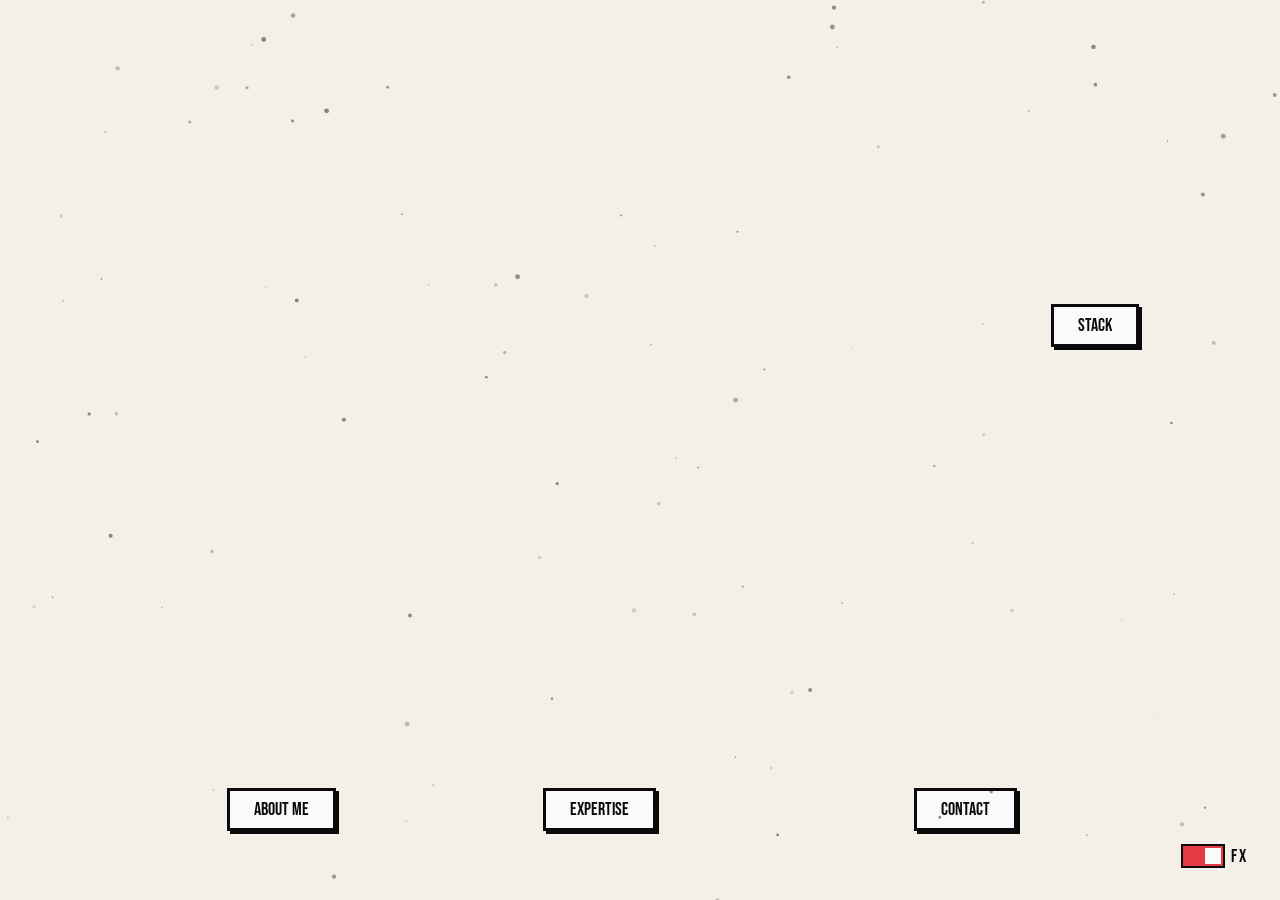
==== index.html @ f5366b39 "Force GitHub Pages rebuild with .nojekyll" ====
<!DOCTYPE html>
<!-- Build update -->
<html lang="fr">

<head>
    <meta charset="UTF-8">
    <meta name="viewport" content="width=device-width, initial-scale=1.0">
    <title>JLVDK - Portfolio Full Stack</title>
    <link href="https://fonts.googleapis.com/css2?family=Bebas+Neue&family=Courier+Prime:wght@400;700&display=swap"
        rel="stylesheet">
    <link rel="stylesheet" href="https://cdnjs.cloudflare.com/ajax/libs/font-awesome/6.0.0/css/all.min.css">
    <link rel="stylesheet" href="css/style.css">
    <script defer src="https://cloud.umami.is/script.js"
        data-website-id="7a724083-db3c-4a07-bb75-0db860d0457f"></script>
</head>

<body>

    <canvas id="particles-canvas"></canvas>

    <div class="particle-toggle-container">
        <label class="switch">
            <input type="checkbox" id="particleToggle" checked>
            <span class="slider"></span>
        </label>
        <span class="toggle-label">FX</span>
    </div>

    <div class="intro-text">JLVDK</div>

    <div class="particles" id="particles"></div>

    <div class="comic-container" id="comicContainer">
        <div class="comic-grid" id="comicGrid">
            <button class="panel-button" id="btn-1">ABOUT ME</button>
            <button class="panel-button" id="btn-2">STACK</button>
            <button class="panel-button" id="btn-3">EXPERTISE</button>
            <button class="panel-button" id="btn-4">CONTACT</button>
        </div>
    </div>

    <button class="back-btn" id="backBtn" style="display: none;">← BACK TO PANELS</button>

    <div class="content-section" id="section-about">
        <div class="section-inner">
            <div class="panel-label">PANEL I: ENTER THE GHOST-MAN</div>
            <h2>ABOUT ME</h2>
            <p>Développeur Full Stack passionné par la création d'expériences web uniques et mémorables. Je ne me
                contente pas de coder, je crée des univers visuels qui marquent les esprits.</p>
            <p>Mon approche combine rigueur technique et créativité débridée. Chaque projet est une opportunité de
                repousser les limites du web et d'explorer de nouvelles possibilities.</p>
            <p>Autodidacte et curieux, je reste constamment à l'affût des dernières technologies pour offrir des
                solutions modernes et performantes.</p>
        </div>
    </div>

    <div class="content-section" id="section-stack">
        <div class="section-inner">
            <div class="panel-label">PANEL II: THE ARSENAL</div>
            <h2>STACK TECHNIQUE</h2>
            <p>Mes langages de prédilection, simple et efficace.</p>
            <div class="stack-grid">
                <div class="stack-item">HTML5</div>
                <div class="stack-item">CSS3</div>
                <div class="stack-item">JAVASCRIPT</div>
            </div>
        </div>
    </div>

    <div class="content-section" id="section-expertise">
        <div class="section-inner">
            <div class="panel-label">PANEL III: THE POWERS</div>
            <h2>EXPERTISES</h2>
            <p>Une approche complète du développement web, de la conception à la réalisation.</p>
            <ul class="expertise-list">
                <li>UI/UX Design - Interfaces intuitives et visuellement impactantes</li>
                <li>VEO - Optimisation et performance</li>
                <li>Développement Frontend - Expériences web modernes et responsives</li>
                <li>Développement Backend - Architecture robuste et scalable</li>
            </ul>
        </div>
    </div>

    <div class="content-section" id="section-contact">
        <div class="section-inner">
            <div class="panel-label">TO BE CONTINUED IN ISSUE #25!</div>
            <h2>CONTACT</h2>
            <p>Prêt à collaborer sur votre prochain projet. Transformons vos idées en réalité.</p>
            <div class="contact-box">
                <h3>NEXT ISSUE</h3>
                <div class="social-links">
                    <a href="https://github.com/evdk25-wq" target="_blank" class="contact-link">
                        <i class="fab fa-github"></i> GITHUB
                    </a>
                    <a href="https://www.linkedin.com/in/j-l-vdk" target="_blank" class="contact-link">
                        <i class="fab fa-linkedin"></i> LINKEDIN
                    </a>
                </div>
            </div>
        </div>
    </div>

    <script src="Javascript/javascript.js"></script>
</body>

</html>
---- css/style.css ----
* {
    margin: 0;
    padding: 0;
    box-sizing: border-box;
}

:root {
    --comic-cream: #f4efe7;
    --ink-black: #0a0a0a;
    --paper-white: #fafafa;
    --accent-red: #e63946;
}

body {
    font-family: 'Courier Prime', monospace;
    background: var(--ink-black);
    color: var(--ink-black);
    overflow-x: hidden;
    position: relative;
}

#particles-canvas {
    position: fixed;
    top: 0;
    left: 0;
    width: 100%;
    height: 100%;
    pointer-events: none;
    z-index: 100;
    opacity: 0.7;
    filter: blur(0.4px);
}

.comic-container {
    position: fixed;
    top: 0;
    left: 0;
    width: 100%;
    height: 100vh;
    display: flex;
    align-items: center;
    justify-content: center;
    background: var(--comic-cream);
    z-index: 10;
    transition: opacity 0.5s ease;
}

.comic-container.hidden {
    opacity: 0;
    pointer-events: none;
}

.comic-grid {
    position: relative;
    width: 95vw;
    max-width: 1600px;
    height: 90vh;
    background-size: contain;
    background-position: center;
    background-repeat: no-repeat;
    display: flex;
    align-items: center;
    justify-content: center;
}

.panel-button {
    position: absolute;
    font-family: 'Bebas Neue', sans-serif;
    font-size: 1.1rem;
    background: var(--paper-white);
    color: var(--ink-black);
    border: 3px solid var(--ink-black);
    padding: 0.5rem 1.5rem;
    cursor: pointer;
    z-index: 15;
    text-transform: uppercase;
    box-shadow: 3px 3px 0px var(--ink-black);
    transition: all 0.3s ease;
}

.panel-button:hover {
    background: var(--accent-red);
    color: var(--paper-white);
    transform: translate(-3px, -3px);
    box-shadow: 6px 6px 0px var(--ink-black);
}

#btn-1 {
    bottom: 3%;
    left: 16%;
}

#btn-2 {
    top: 32%;
    right: 9%;
}

#btn-3 {
    bottom: 3%;
    left: 42%;
}

#btn-4 {
    bottom: 3%;
    right: 19%;
}

.content-section {
    position: fixed;
    top: 0;
    left: 0;
    width: 100%;
    height: 100vh;
    background: var(--comic-cream);
    display: flex;
    flex-direction: column;
    align-items: center;
    justify-content: center;
    padding: 2rem;
    opacity: 0;
    pointer-events: none;
    transform: perspective(1200px) rotateY(-90deg);
    transform-origin: left center;
    transition: all 0.8s cubic-bezier(0.645, 0.045, 0.355, 1);
    z-index: 20;
    overflow-y: auto;
}

.content-section.active {
    opacity: 1;
    pointer-events: all;
    transform: perspective(1200px) rotateY(0deg);
}

#section-about {
    background-image: url("../Assets/about.png");
    background-size: cover;
    background-position: center;
}

#section-stack {
    background-image: url("../Assets/stack.png");
    background-size: cover;
    background-position: center;
}

#section-expertise {
    background-image: url("../Assets/expertise.png");
    background-size: cover;
    background-position: center;
}

#section-contact {
    background-image: url("../Assets/contact.png");
    background-size: cover;
    background-position: center;
}

.section-inner {
    max-width: 900px;
    width: 100%;
    background: rgba(250, 250, 250, 0.96);
    padding: clamp(1.5rem, 5vw, 4rem);
    border: 4px solid var(--ink-black);
    box-shadow: 12px 12px 0px rgba(10, 10, 10, 0.15);
    position: relative;
    margin: 2rem 0;
}

.panel-label {
    font-family: 'Bebas Neue', sans-serif;
    font-size: 0.95rem;
    letter-spacing: 2px;
    color: var(--accent-red);
    margin-bottom: 0.8rem;
    text-transform: uppercase;
    font-weight: 700;
}

h2 {
    font-family: 'Bebas Neue', sans-serif;
    font-size: clamp(2rem, 6vw, 4rem);
    margin-bottom: 1.5rem;
    position: relative;
}

h2::after {
    content: '';
    position: absolute;
    bottom: -8px;
    left: 0;
    width: 100%;
    height: 4px;
    background: var(--accent-red);
}

p {
    font-size: clamp(1rem, 2vw, 1.15rem);
    line-height: 1.6;
    margin-bottom: 1.5rem;
}

.stack-grid {
    display: grid;
    grid-template-columns: repeat(auto-fit, minmax(130px, 1fr));
    gap: 1rem;
}

.stack-item {
    background: var(--ink-black);
    color: var(--paper-white);
    padding: 1.2rem;
    text-align: center;
    font-family: 'Bebas Neue', sans-serif;
    font-size: 1.4rem;
    border: 3px solid var(--ink-black);
}

.stack-item:hover {
    background: var(--paper-white);
    color: var(--ink-black);
    box-shadow: 5px 5px 0px var(--accent-red);
    transform: translate(-2px, -2px);
}

.contact-link {
    display: inline-flex;
    align-items: center;
    gap: 0.8rem;
    font-family: 'Bebas Neue', sans-serif;
    font-size: 1.5rem;
    color: var(--paper-white);
    background: var(--ink-black);
    text-decoration: none;
    padding: 1rem 2rem;
    border: 3px solid var(--paper-white);
    transition: 0.3s;
}

.contact-link:hover {
    background: var(--paper-white);
    color: var(--ink-black);
    box-shadow: 5px 5px 0px var(--accent-red);
}

.particle-toggle-container {
    position: fixed;
    bottom: 2rem;
    right: 2rem;
    z-index: 1000;
    display: flex;
    align-items: center;
    gap: 0.4rem;
}

.toggle-label {
    font-family: 'Bebas Neue', sans-serif;
    font-size: 1.1rem;
    letter-spacing: 2px;
    color: var(--ink-black);
    font-weight: 400;
}

.switch {
    position: relative;
    width: 44px;
    height: 24px;
}

.switch input {
    opacity: 0;
}

.slider {
    position: absolute;
    cursor: pointer;
    top: 0;
    left: 0;
    right: 0;
    bottom: 0;
    background-color: rgba(10, 10, 10, 0.1);
    border: 2px solid var(--ink-black);
    transition: .4s;
}

.slider::before {
    content: "";
    position: absolute;
    height: 16px;
    width: 16px;
    left: 2px;
    bottom: 2px;
    background-color: var(--ink-black);
    transition: .4s;
}

input:checked+.slider {
    background-color: var(--accent-red);
}

input:checked+.slider::before {
    transform: translateX(20px);
    background-color: var(--paper-white);
}

.back-btn {
    position: fixed;
    top: 1.5rem;
    left: 1.5rem;
    z-index: 100;
    font-family: 'Bebas Neue', sans-serif;
    padding: 0.8rem 2rem;
    background: var(--ink-black);
    color: var(--paper-white);
    border: 2px solid var(--paper-white);
    cursor: pointer;
}

@media (max-width: 767px) {
    .comic-container {
        display: flex;
        align-items: center;
        justify-content: center;
        background-image: url("../Assets/accueil.png") !important;
        background-size: cover !important;
        background-position: 22% top !important;
    }

    .comic-grid {
        background-image: none !important;
        height: auto;
        width: 100%;
        display: flex;
        flex-direction: column;
        gap: 1.2rem;
        padding: 2rem;
        margin-top: 25vh;
    }

    .particle-toggle-container {
        background: none !important;
        border: none !important;
        padding: 0 !important;
    }

    .panel-button {
        position: relative !important;
        left: auto !important;
        right: auto !important;
        top: auto !important;
        bottom: auto !important;
        width: 100% !important;
        max-width: 300px;
        margin: 0 auto !important;
        font-size: 1.6rem !important;
        padding: 1.2rem !important;
        text-align: center;
        background: rgba(250, 250, 250, 0.95);
        box-shadow: 6px 6px 0px var(--ink-black);
    }

    .section-inner {
        margin-top: 5rem;
        padding: 1.5rem;
        width: 95%;
    }

    .social-links {
        flex-direction: column;
        width: 100%;
    }

    .contact-link {
        width: 100%;
        justify-content: center;
    }

    .back-btn {
        top: 1rem;
        left: 1rem;
        width: auto;
        font-size: 1rem;
    }
}

@media (min-width: 768px) and (max-width: 1023px) {
    .comic-grid {
        width: 98vw;
        height: 60vh;
    }
}
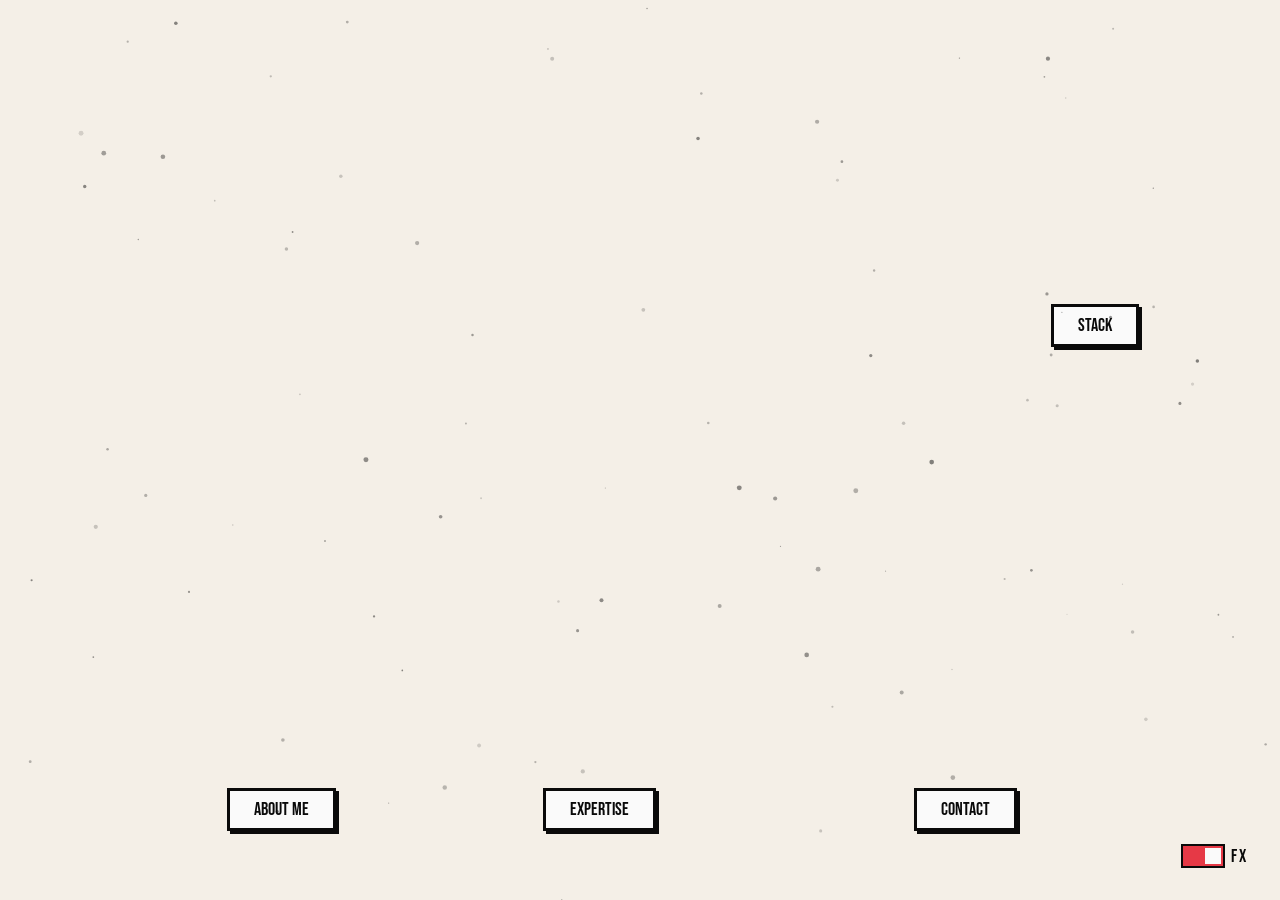
==== commit 64d5cab7: "Move index.html to root for correct github pages link" ====
--- a/index.html
+++ b/index.html
@@ -9,7 +9,7 @@
     <link href="https://fonts.googleapis.com/css2?family=Bebas+Neue&family=Courier+Prime:wght@400;700&display=swap"
         rel="stylesheet">
     <link rel="stylesheet" href="https://cdnjs.cloudflare.com/ajax/libs/font-awesome/6.0.0/css/all.min.css">
-    <link rel="stylesheet" href="css/style.css">
+    <link rel="stylesheet" href="../css/style.css">
     <script defer src="https://cloud.umami.is/script.js"
         data-website-id="7a724083-db3c-4a07-bb75-0db860d0457f"></script>
 </head>
@@ -100,7 +100,7 @@
         </div>
     </div>
 
-    <script src="Javascript/javascript.js"></script>
+    <script src="../Javascript/javascript.js"></script>
 </body>
 
 </html>
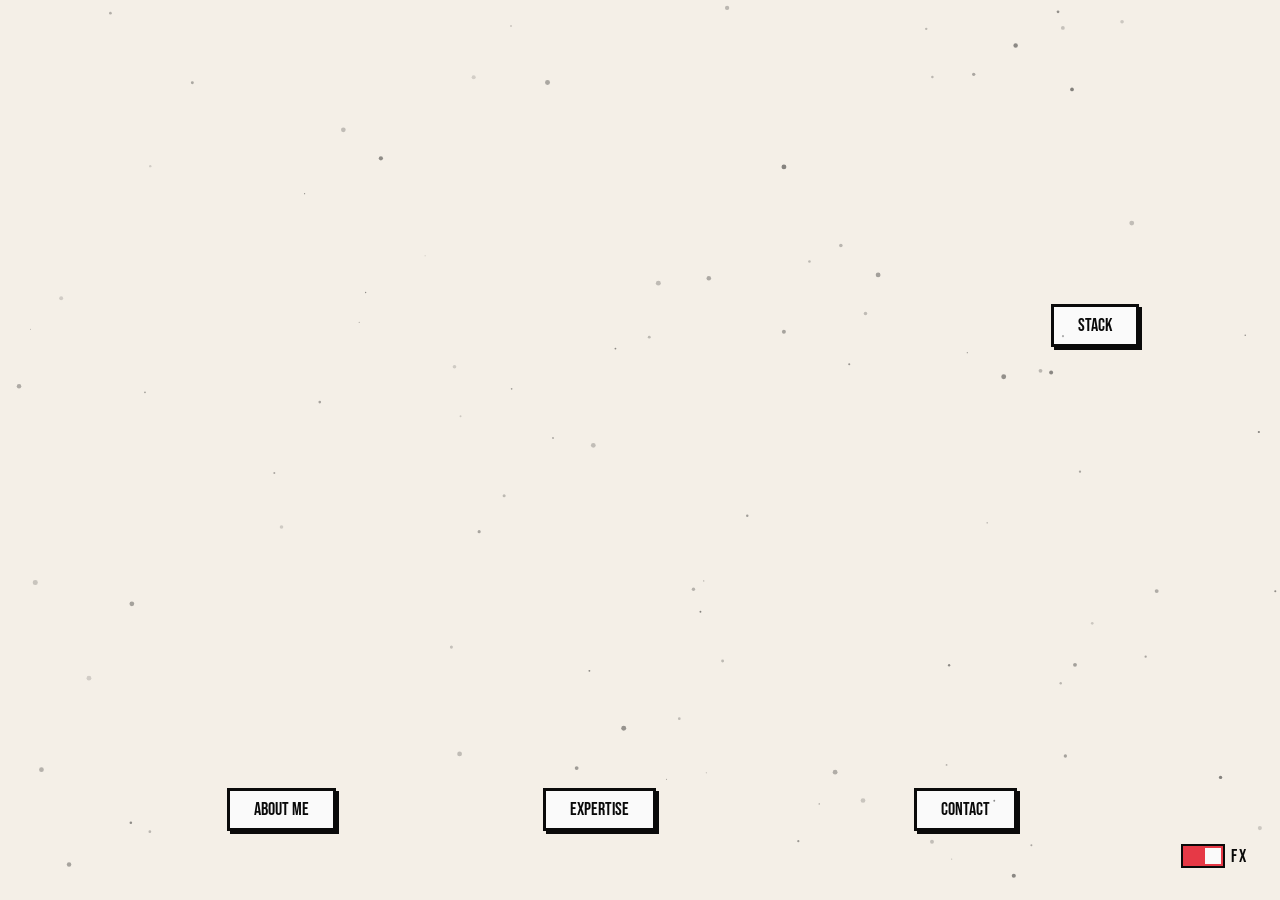
==== commit 1293c46b: "Fix path to css" ====
--- a/index.html
+++ b/index.html
@@ -9,7 +9,7 @@
     <link href="https://fonts.googleapis.com/css2?family=Bebas+Neue&family=Courier+Prime:wght@400;700&display=swap"
         rel="stylesheet">
     <link rel="stylesheet" href="https://cdnjs.cloudflare.com/ajax/libs/font-awesome/6.0.0/css/all.min.css">
-    <link rel="stylesheet" href="../css/style.css">
+    <link rel="stylesheet" href="css/style.css">
     <script defer src="https://cloud.umami.is/script.js"
         data-website-id="7a724083-db3c-4a07-bb75-0db860d0457f"></script>
 </head>
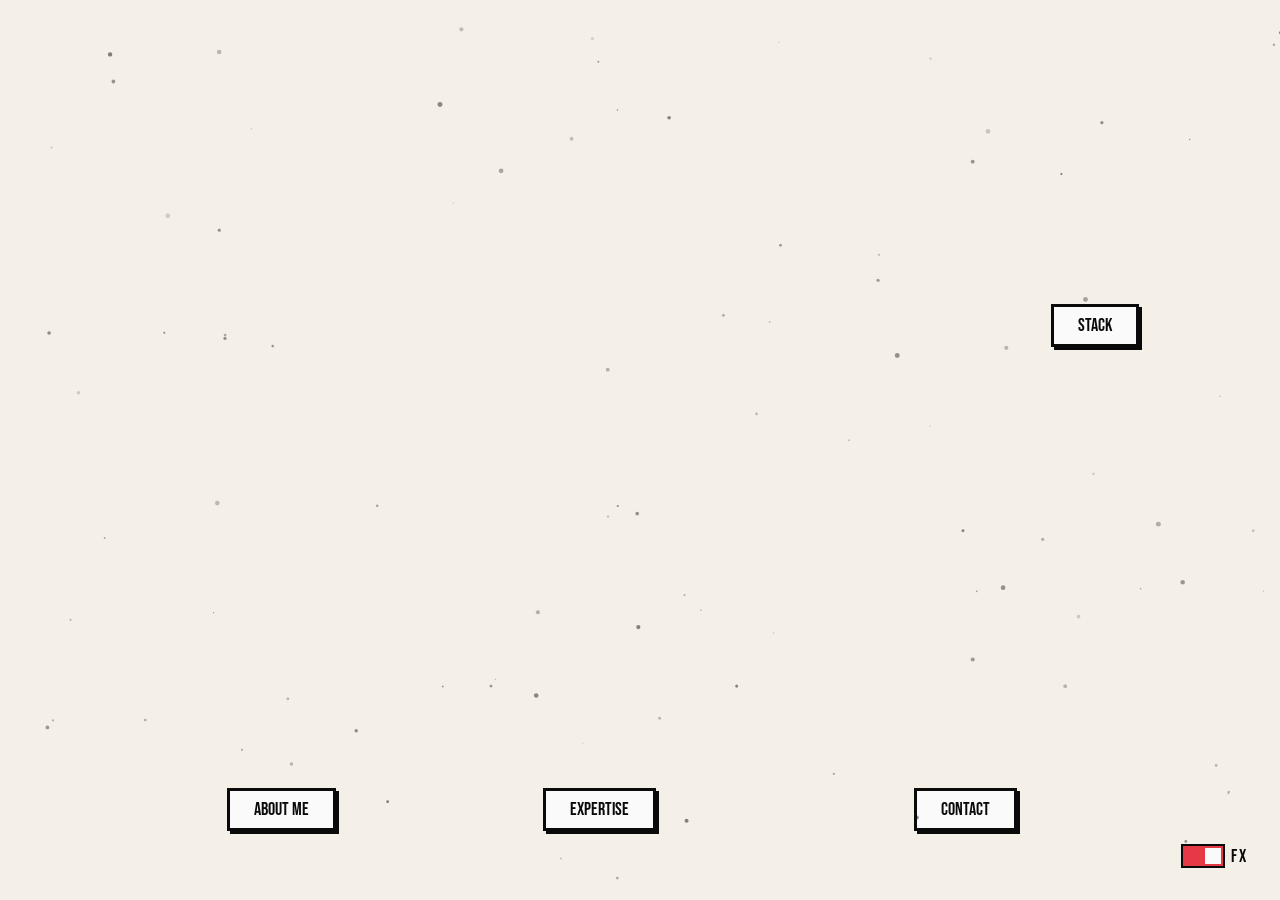
==== commit c1a00bdc: "Fix js file path" ====
--- a/index.html
+++ b/index.html
@@ -100,7 +100,7 @@
         </div>
     </div>
 
-    <script src="../Javascript/javascript.js"></script>
+    <script src="Javascript/javascript.js"></script>
 </body>
 
 </html>
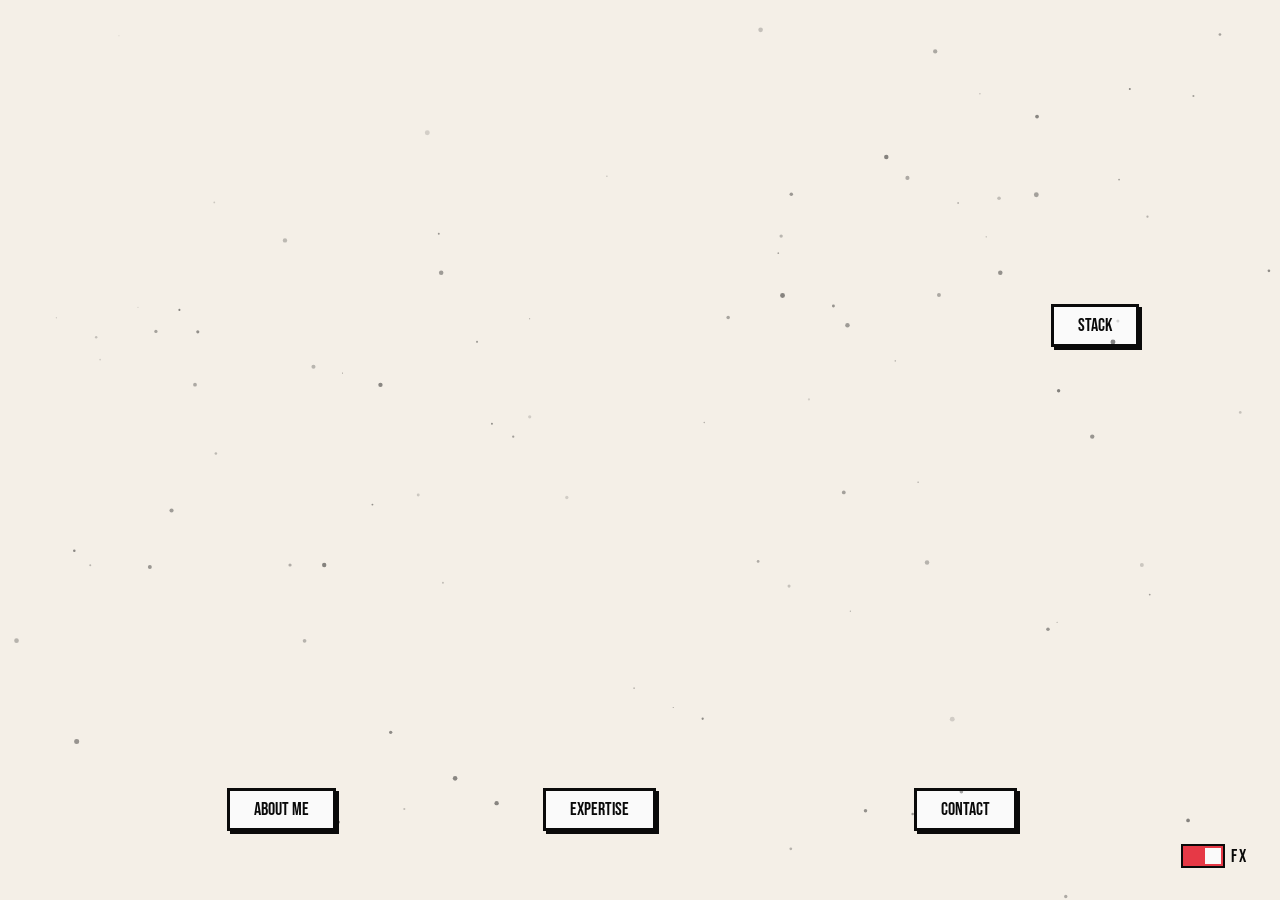
==== commit 4868e045: "Trigger rebuild for GitHub Pages" ====
--- a/index.html
+++ b/index.html
@@ -103,4 +103,4 @@
     <script src="Javascript/javascript.js"></script>
 </body>
 
-</html>+</html>< Trigger rebuild: The JS file path was fixed to Javascript/javascript.js (no ../) -->
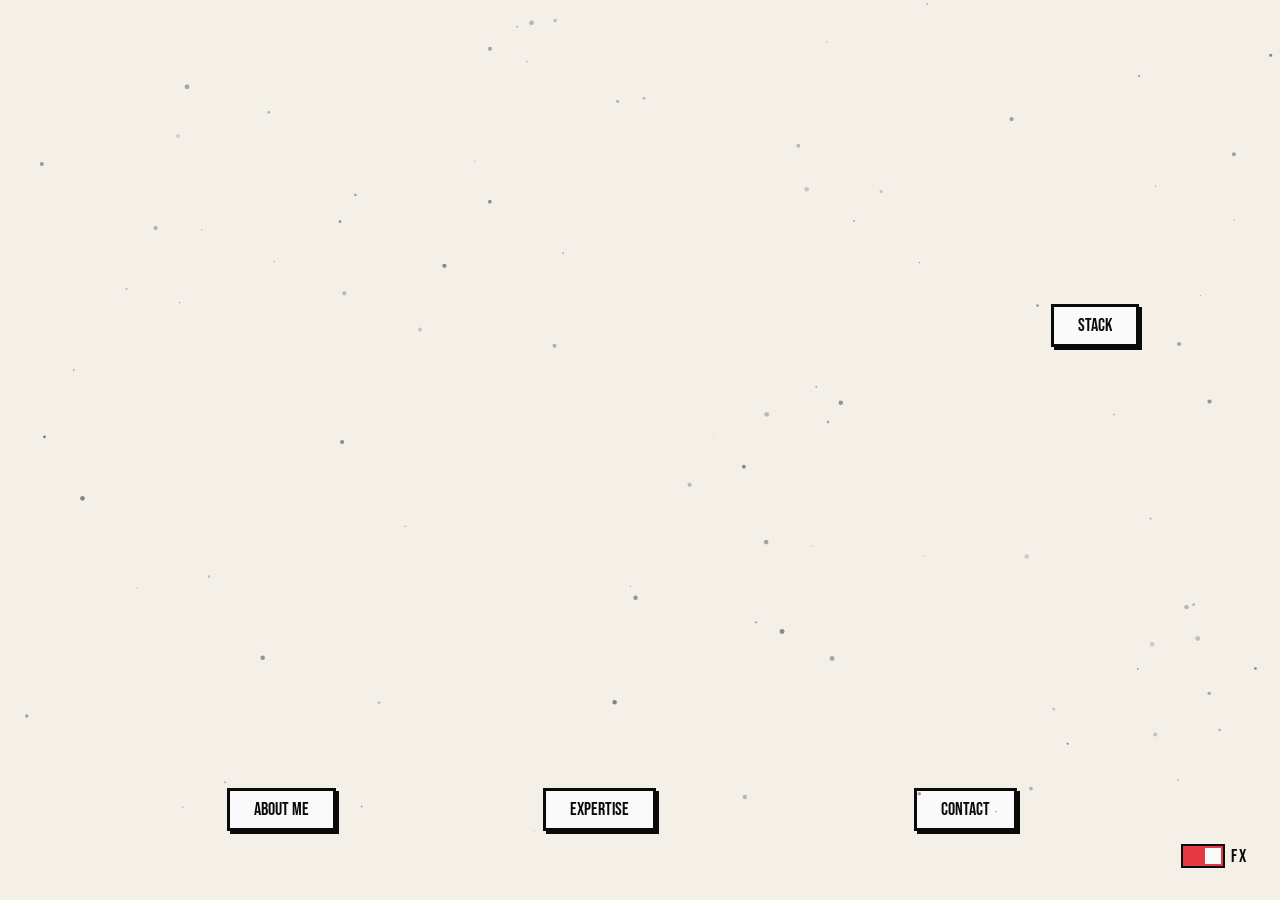
==== commit 273257ff: "Update index.html" ====
--- a/index.html
+++ b/index.html
@@ -58,7 +58,8 @@
         <div class="section-inner">
             <div class="panel-label">PANEL II: THE ARSENAL</div>
             <h2>STACK TECHNIQUE</h2>
-            <p>Mes langages de prédilection, simple et efficace.</p>
+            <p>Mon expertise technique s'articule autour de la maîtrise du HTML, du CSS et du JavaScript, les trois
+                fondements que je mobilise pour concevoir des expériences web structurées et performantes.</p>
             <div class="stack-grid">
                 <div class="stack-item">HTML5</div>
                 <div class="stack-item">CSS3</div>
@@ -74,7 +75,7 @@
             <p>Une approche complète du développement web, de la conception à la réalisation.</p>
             <ul class="expertise-list">
                 <li>UI/UX Design - Interfaces intuitives et visuellement impactantes</li>
-                <li>VEO - Optimisation et performance</li>
+
                 <li>Développement Frontend - Expériences web modernes et responsives</li>
                 <li>Développement Backend - Architecture robuste et scalable</li>
             </ul>
@@ -103,4 +104,4 @@
     <script src="Javascript/javascript.js"></script>
 </body>
 
-</html>< Trigger rebuild: The JS file path was fixed to Javascript/javascript.js (no ../) -->
+</html>
--- a/css/style.css
+++ b/css/style.css
@@ -223,18 +223,45 @@
     transform: translate(-2px, -2px);
 }
 
+.contact-box {
+    background: var(--ink-black);
+    color: var(--paper-white);
+    padding: 3rem;
+    margin-top: 2rem;
+    display: flex;
+    flex-direction: column;
+    align-items: center;
+    justify-content: center;
+}
+
+.contact-box h3 {
+    color: var(--paper-white);
+    font-size: 2.5rem;
+    margin-bottom: 2rem;
+    letter-spacing: 2px;
+}
+
+.social-links {
+    display: flex;
+    gap: 1.5rem;
+    justify-content: center;
+    flex-wrap: wrap;
+}
+
 .contact-link {
     display: inline-flex;
     align-items: center;
+    justify-content: center;
     gap: 0.8rem;
     font-family: 'Bebas Neue', sans-serif;
     font-size: 1.5rem;
     color: var(--paper-white);
     background: var(--ink-black);
     text-decoration: none;
-    padding: 1rem 2rem;
-    border: 3px solid var(--paper-white);
+    padding: 1rem 3rem;
+    border: 2px solid var(--paper-white);
     transition: 0.3s;
+    min-width: 150px;
 }
 
 .contact-link:hover {
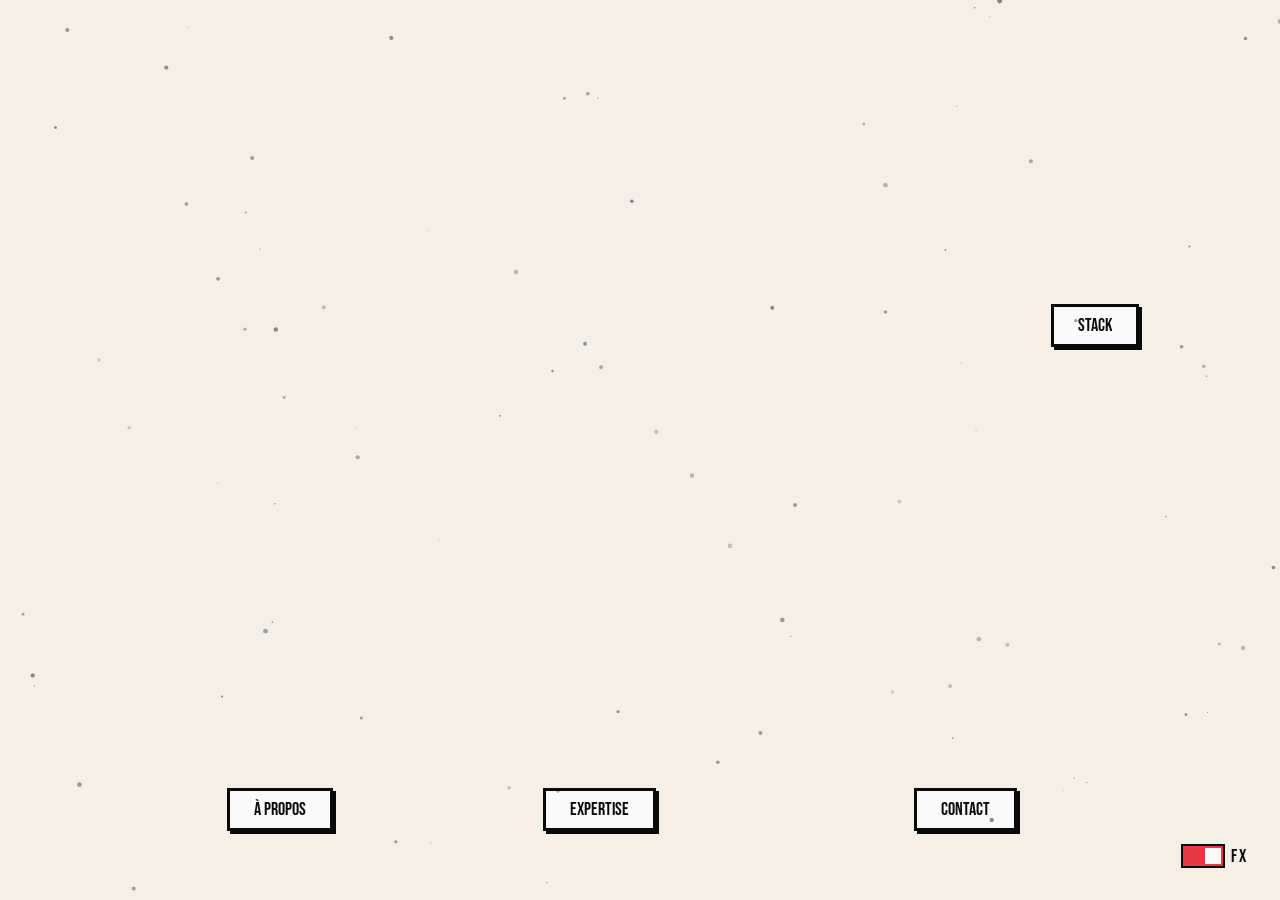
==== commit 33fb62cb: "Correction orthographe et uniformisation des titres" ====
--- a/index.html
+++ b/index.html
@@ -32,23 +32,23 @@
 
     <div class="comic-container" id="comicContainer">
         <div class="comic-grid" id="comicGrid">
-            <button class="panel-button" id="btn-1">ABOUT ME</button>
+            <button class="panel-button" id="btn-1">À PROPOS</button>
             <button class="panel-button" id="btn-2">STACK</button>
             <button class="panel-button" id="btn-3">EXPERTISE</button>
             <button class="panel-button" id="btn-4">CONTACT</button>
         </div>
     </div>
 
-    <button class="back-btn" id="backBtn" style="display: none;">← BACK TO PANELS</button>
+    <button class="back-btn" id="backBtn" style="display: none;">← RETOUR AUX PANNEAUX</button>
 
     <div class="content-section" id="section-about">
         <div class="section-inner">
             <div class="panel-label">PANEL I: ENTER THE GHOST-MAN</div>
-            <h2>ABOUT ME</h2>
+            <h2>À PROPOS</h2>
             <p>Développeur Full Stack passionné par la création d'expériences web uniques et mémorables. Je ne me
                 contente pas de coder, je crée des univers visuels qui marquent les esprits.</p>
             <p>Mon approche combine rigueur technique et créativité débridée. Chaque projet est une opportunité de
-                repousser les limites du web et d'explorer de nouvelles possibilities.</p>
+                repousser les limites du web et d'explorer de nouvelles possibilités.</p>
             <p>Autodidacte et curieux, je reste constamment à l'affût des dernières technologies pour offrir des
                 solutions modernes et performantes.</p>
         </div>
@@ -59,11 +59,19 @@
             <div class="panel-label">PANEL II: THE ARSENAL</div>
             <h2>STACK TECHNIQUE</h2>
             <p>Mon expertise technique s'articule autour de la maîtrise du HTML, du CSS et du JavaScript, les trois
-                fondements que je mobilise pour concevoir des expériences web structurées et performantes.</p>
+                fondements que je mobilise pour concevoir des expériences web structurées et performantes. Les autres
+                framwork que j'utilient sont bien entendus parmis les meilleurs du marché</p>
             <div class="stack-grid">
                 <div class="stack-item">HTML5</div>
                 <div class="stack-item">CSS3</div>
                 <div class="stack-item">JAVASCRIPT</div>
+                <div class="stack-item">MYSQL</div>
+
+                <div class="stack-item">PYTHON</div>
+                <div class="stack-item">REACT</div>
+                <div class="stack-item">NODE.JS</div>
+                <div class="stack-item">GIT</div>
+
             </div>
         </div>
     </div>
@@ -71,7 +79,7 @@
     <div class="content-section" id="section-expertise">
         <div class="section-inner">
             <div class="panel-label">PANEL III: THE POWERS</div>
-            <h2>EXPERTISES</h2>
+            <h2>EXPERTISE</h2>
             <p>Une approche complète du développement web, de la conception à la réalisation.</p>
             <ul class="expertise-list">
                 <li>UI/UX Design - Interfaces intuitives et visuellement impactantes</li>
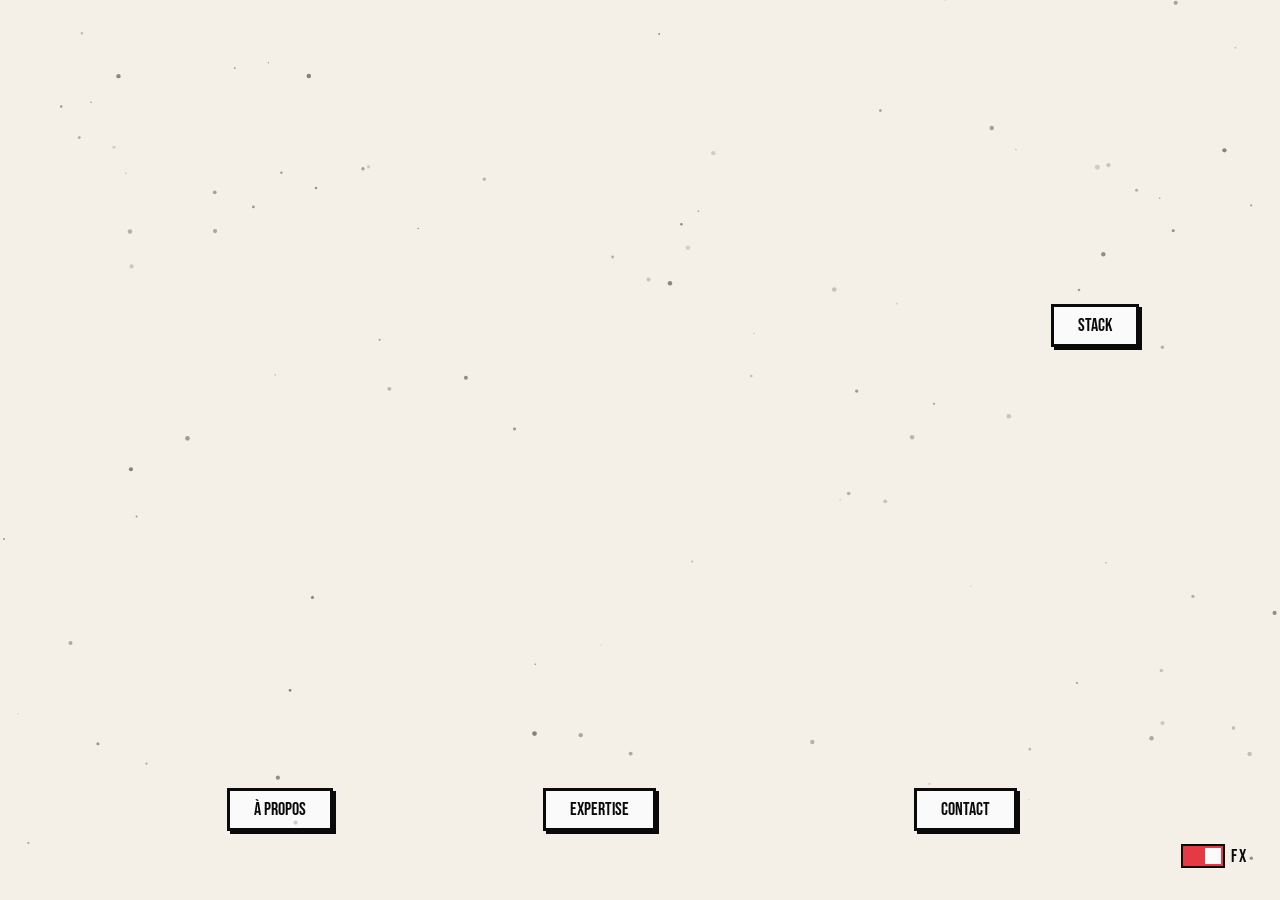
==== commit 0e5b62fe: "Amélioration de la description technique (orthographe et style)" ====
--- a/index.html
+++ b/index.html
@@ -59,8 +59,8 @@
             <div class="panel-label">PANEL II: THE ARSENAL</div>
             <h2>STACK TECHNIQUE</h2>
             <p>Mon expertise technique s'articule autour de la maîtrise du HTML, du CSS et du JavaScript, les trois
-                fondements que je mobilise pour concevoir des expériences web structurées et performantes. Les autres
-                framwork que j'utilient sont bien entendus parmis les meilleurs du marché</p>
+                fondements que je mobilise pour concevoir des expériences web structurées et performantes. Je m'appuie
+                également sur les frameworks les plus robustes du marché pour enrichir mes créations.</p>
             <div class="stack-grid">
                 <div class="stack-item">HTML5</div>
                 <div class="stack-item">CSS3</div>
